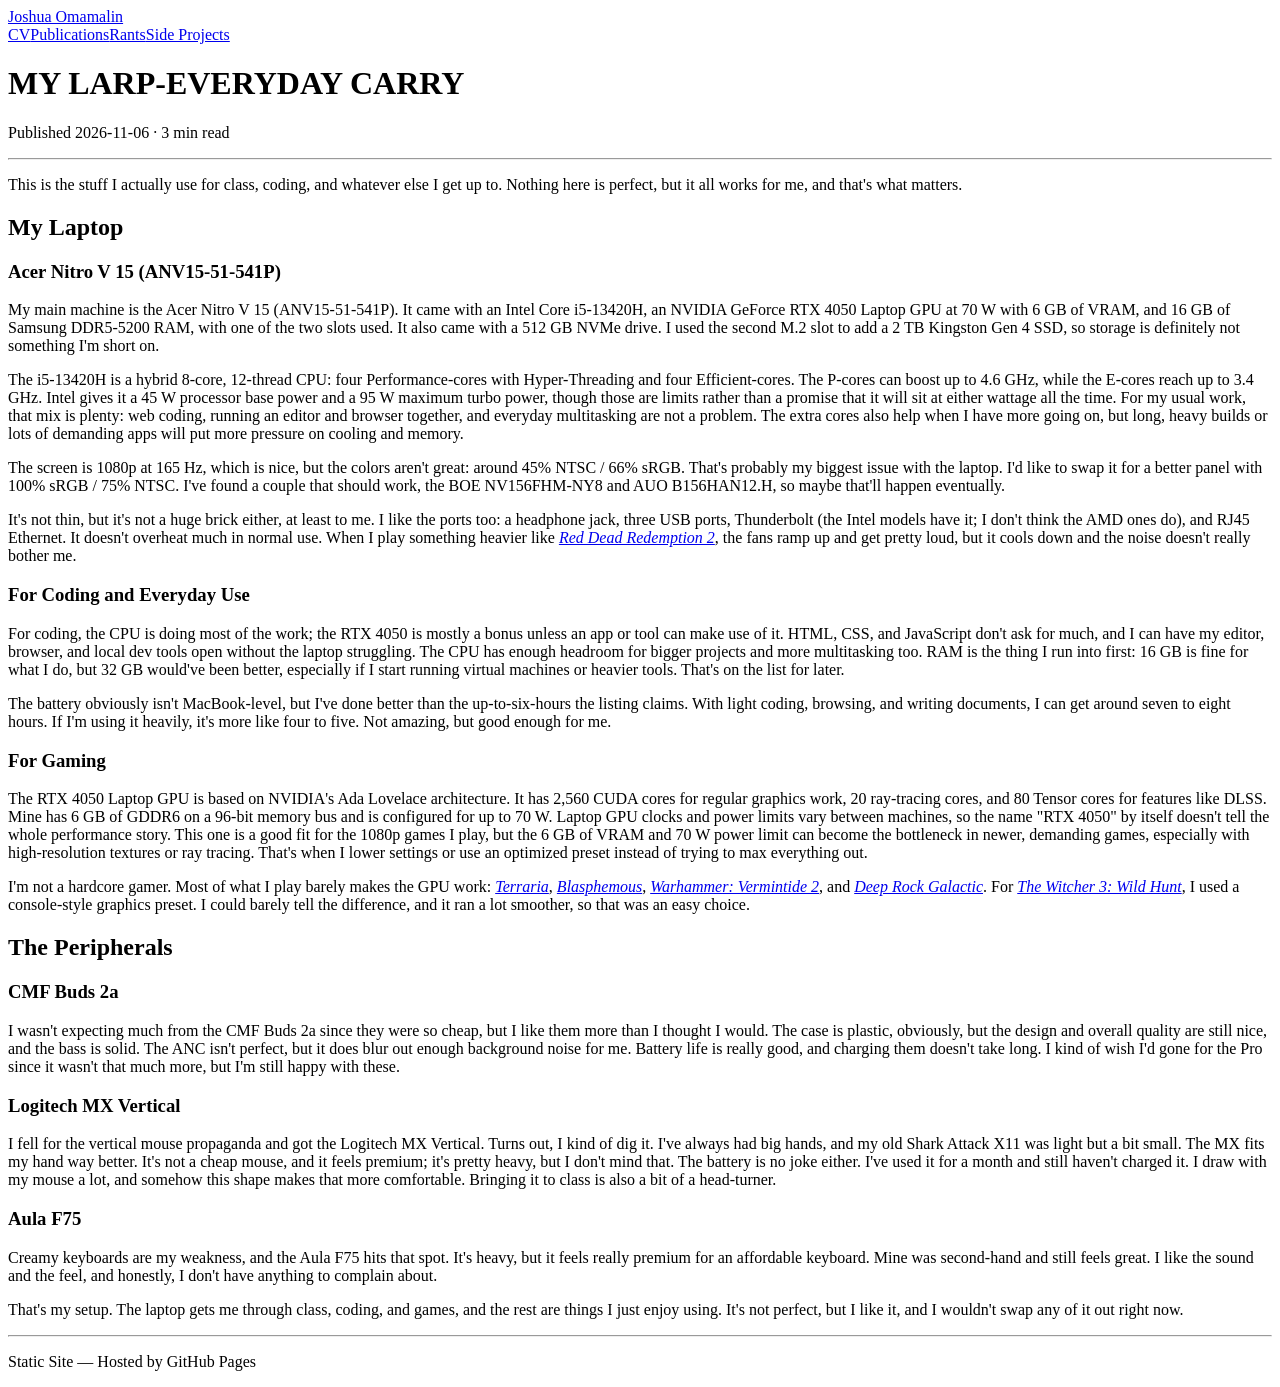
==== articles/my-larp-everyday-carry.html @ c266fec5 "Refresh articles and refine file converter Rename and update several articles, replace the everyday " ====
<!DOCTYPE html>
<html lang="en">
<head>
<meta charset="utf-8">
<meta name="viewport" content="width=device-width, initial-scale=1">
<title>MY LARP-EVERYDAY CARRY — Joshua Omamalin</title>
<meta name="description" content="A personal look at the laptop and peripherals I use every day.">
<link rel="icon" href="../favicon.svg" type="image/svg+xml">
<link rel="apple-touch-icon" href="../touch-icon.png">
<link rel="stylesheet" href="../css/common.min.9ec15a660d997d0b6fd62d9c77e665c2abbf5c6bcadc1af17a2eb308a546ca8c.css">
<link rel="stylesheet" href="../css/content.min.57d898a4ad93e80d72ac39ad82fda7fa57a2b0c03f6308028670a78f7bf733b8.css">
<link rel="stylesheet" href="../css/index.css">
</head>
<body class="index">
<div id="wrapper">
  <main id="main" class="listing">
    <header class="topbar">
      <a class="slide brand" href="../">Joshua Omamalin</a>
      <span class="line" aria-hidden="true"></span>
      <nav aria-label="Sections"><a class="slide" href="../cv/">CV</a><a class="slide" href="../publications/">Publications</a><a class="slide" href="../articles/" aria-current="page">Rants</a><a class="slide" href="../projects/">Side Projects</a></nav>
    </header>
    <h1>MY LARP-EVERYDAY CARRY</h1>
    <p class="dir-foot">Published 2026-11-06 &middot; 3 min read</p>
    <hr>
    <article class="content">
      <p>This is the stuff I actually use for class, coding, and whatever else I get up to. Nothing here is perfect, but it all works for me, and that's what matters.</p>

      <h2>My Laptop</h2>
      <h3>Acer Nitro V 15 (ANV15-51-541P)</h3>
      <p>My main machine is the Acer Nitro V 15 (ANV15-51-541P). It came with an Intel Core i5-13420H, an NVIDIA GeForce RTX 4050 Laptop GPU at 70 W with 6 GB of VRAM, and 16 GB of Samsung DDR5-5200 RAM, with one of the two slots used. It also came with a 512 GB NVMe drive. I used the second M.2 slot to add a 2 TB Kingston Gen 4 SSD, so storage is definitely not something I'm short on.</p>
      <p>The i5-13420H is a hybrid 8-core, 12-thread CPU: four Performance-cores with Hyper-Threading and four Efficient-cores. The P-cores can boost up to 4.6 GHz, while the E-cores reach up to 3.4 GHz. Intel gives it a 45 W processor base power and a 95 W maximum turbo power, though those are limits rather than a promise that it will sit at either wattage all the time. For my usual work, that mix is plenty: web coding, running an editor and browser together, and everyday multitasking are not a problem. The extra cores also help when I have more going on, but long, heavy builds or lots of demanding apps will put more pressure on cooling and memory.</p>
      <p>The screen is 1080p at 165 Hz, which is nice, but the colors aren't great: around 45% NTSC / 66% sRGB. That's probably my biggest issue with the laptop. I'd like to swap it for a better panel with 100% sRGB / 75% NTSC. I've found a couple that should work, the BOE NV156FHM-NY8 and AUO B156HAN12.H, so maybe that'll happen eventually.</p>
      <p>It's not thin, but it's not a huge brick either, at least to me. I like the ports too: a headphone jack, three USB ports, Thunderbolt (the Intel models have it; I don't think the AMD ones do), and RJ45 Ethernet. It doesn't overheat much in normal use. When I play something heavier like <a href="https://store.steampowered.com/app/1174180/Red_Dead_Redemption_2/" target="_blank" rel="noopener noreferrer"><em>Red Dead Redemption 2</em></a>, the fans ramp up and get pretty loud, but it cools down and the noise doesn't really bother me.</p>

      <h3>For Coding and Everyday Use</h3>
      <p>For coding, the CPU is doing most of the work; the RTX 4050 is mostly a bonus unless an app or tool can make use of it. HTML, CSS, and JavaScript don't ask for much, and I can have my editor, browser, and local dev tools open without the laptop struggling. The CPU has enough headroom for bigger projects and more multitasking too. RAM is the thing I run into first: 16 GB is fine for what I do, but 32 GB would've been better, especially if I start running virtual machines or heavier tools. That's on the list for later.</p>
      <p>The battery obviously isn't MacBook-level, but I've done better than the up-to-six-hours the listing claims. With light coding, browsing, and writing documents, I can get around seven to eight hours. If I'm using it heavily, it's more like four to five. Not amazing, but good enough for me.</p>

      <h3>For Gaming</h3>
      <p>The RTX 4050 Laptop GPU is based on NVIDIA's Ada Lovelace architecture. It has 2,560 CUDA cores for regular graphics work, 20 ray-tracing cores, and 80 Tensor cores for features like DLSS. Mine has 6 GB of GDDR6 on a 96-bit memory bus and is configured for up to 70 W. Laptop GPU clocks and power limits vary between machines, so the name "RTX 4050" by itself doesn't tell the whole performance story. This one is a good fit for the 1080p games I play, but the 6 GB of VRAM and 70 W power limit can become the bottleneck in newer, demanding games, especially with high-resolution textures or ray tracing. That's when I lower settings or use an optimized preset instead of trying to max everything out.</p>
      <p>I'm not a hardcore gamer. Most of what I play barely makes the GPU work: <a href="https://store.steampowered.com/app/105600/Terraria/" target="_blank" rel="noopener noreferrer"><em>Terraria</em></a>, <a href="https://store.steampowered.com/app/774361/Blasphemous/" target="_blank" rel="noopener noreferrer"><em>Blasphemous</em></a>, <a href="https://store.steampowered.com/app/552500/Warhammer_Vermintide_2/" target="_blank" rel="noopener noreferrer"><em>Warhammer: Vermintide 2</em></a>, and <a href="https://store.steampowered.com/app/548430/Deep_Rock_Galactic/" target="_blank" rel="noopener noreferrer"><em>Deep Rock Galactic</em></a>. For <a href="https://store.steampowered.com/app/292030/The_Witcher_3_Wild_Hunt/"><em>The Witcher 3: Wild Hunt</em></a>, I used a console-style graphics preset. I could barely tell the difference, and it ran a lot smoother, so that was an easy choice.</p>

      <h2>The Peripherals</h2>
      <h3>CMF Buds 2a</h3>
      <p>I wasn't expecting much from the CMF Buds 2a since they were so cheap, but I like them more than I thought I would. The case is plastic, obviously, but the design and overall quality are still nice, and the bass is solid. The ANC isn't perfect, but it does blur out enough background noise for me. Battery life is really good, and charging them doesn't take long. I kind of wish I'd gone for the Pro since it wasn't that much more, but I'm still happy with these.</p>

      <h3>Logitech MX Vertical</h3>
      <p>I fell for the vertical mouse propaganda and got the Logitech MX Vertical. Turns out, I kind of dig it. I've always had big hands, and my old Shark Attack X11 was light but a bit small. The MX fits my hand way better. It's not a cheap mouse, and it feels premium; it's pretty heavy, but I don't mind that. The battery is no joke either. I've used it for a month and still haven't charged it. I draw with my mouse a lot, and somehow this shape makes that more comfortable. Bringing it to class is also a bit of a head-turner.</p>

      <h3>Aula F75</h3>
      <p>Creamy keyboards are my weakness, and the Aula F75 hits that spot. It's heavy, but it feels really premium for an affordable keyboard. Mine was second-hand and still feels great. I like the sound and the feel, and honestly, I don't have anything to complain about.</p>

      <p>That's my setup. The laptop gets me through class, coding, and games, and the rest are things I just enjoy using. It's not perfect, but I like it, and I wouldn't swap any of it out right now.</p>
    </article>
    <hr>
    <p class="dir-foot">Static Site &mdash; Hosted by GitHub Pages</p>
  </main>
</div>
<script src="../js/overlay-scrollbar.js"></script>
</body>
</html>
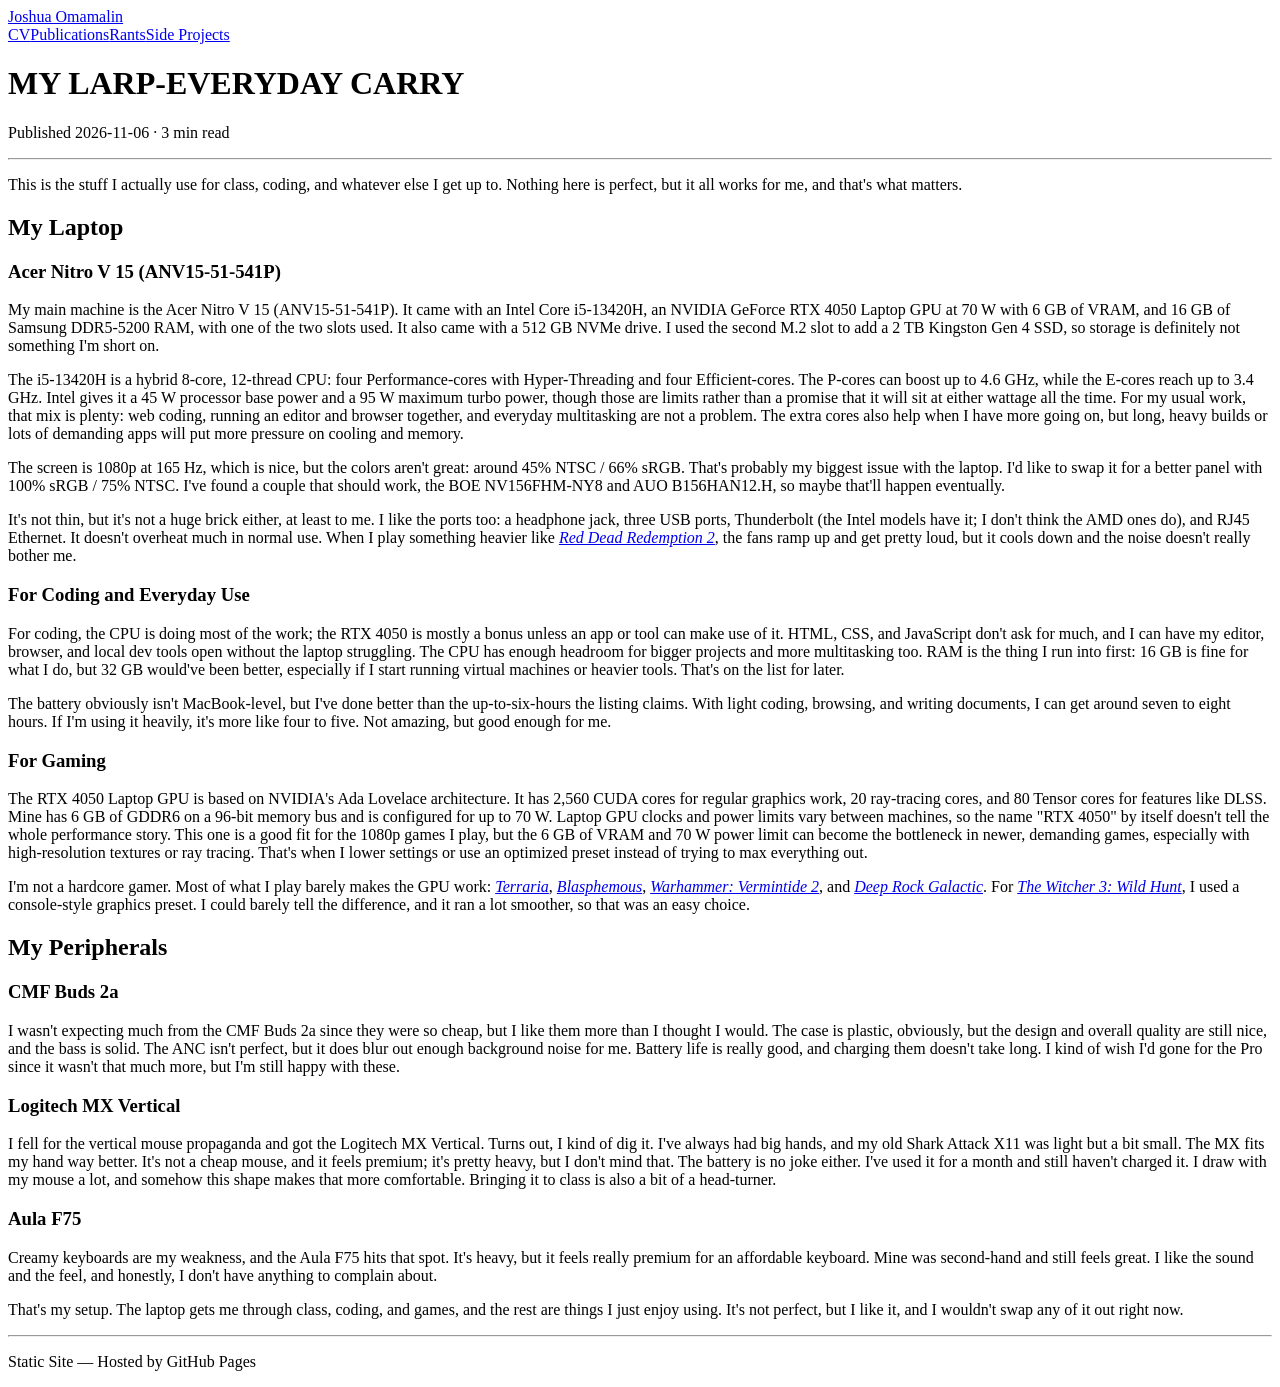
==== commit 337187c9: "Rename peripherals section heading Change the heading to “My Peripherals” to make the article sectio" ====
--- a/articles/my-larp-everyday-carry.html
+++ b/articles/my-larp-everyday-carry.html
@@ -40,7 +40,7 @@
       <p>The RTX 4050 Laptop GPU is based on NVIDIA's Ada Lovelace architecture. It has 2,560 CUDA cores for regular graphics work, 20 ray-tracing cores, and 80 Tensor cores for features like DLSS. Mine has 6 GB of GDDR6 on a 96-bit memory bus and is configured for up to 70 W. Laptop GPU clocks and power limits vary between machines, so the name "RTX 4050" by itself doesn't tell the whole performance story. This one is a good fit for the 1080p games I play, but the 6 GB of VRAM and 70 W power limit can become the bottleneck in newer, demanding games, especially with high-resolution textures or ray tracing. That's when I lower settings or use an optimized preset instead of trying to max everything out.</p>
       <p>I'm not a hardcore gamer. Most of what I play barely makes the GPU work: <a href="https://store.steampowered.com/app/105600/Terraria/" target="_blank" rel="noopener noreferrer"><em>Terraria</em></a>, <a href="https://store.steampowered.com/app/774361/Blasphemous/" target="_blank" rel="noopener noreferrer"><em>Blasphemous</em></a>, <a href="https://store.steampowered.com/app/552500/Warhammer_Vermintide_2/" target="_blank" rel="noopener noreferrer"><em>Warhammer: Vermintide 2</em></a>, and <a href="https://store.steampowered.com/app/548430/Deep_Rock_Galactic/" target="_blank" rel="noopener noreferrer"><em>Deep Rock Galactic</em></a>. For <a href="https://store.steampowered.com/app/292030/The_Witcher_3_Wild_Hunt/"><em>The Witcher 3: Wild Hunt</em></a>, I used a console-style graphics preset. I could barely tell the difference, and it ran a lot smoother, so that was an easy choice.</p>
 
-      <h2>The Peripherals</h2>
+      <h2>My Peripherals</h2>
       <h3>CMF Buds 2a</h3>
       <p>I wasn't expecting much from the CMF Buds 2a since they were so cheap, but I like them more than I thought I would. The case is plastic, obviously, but the design and overall quality are still nice, and the bass is solid. The ANC isn't perfect, but it does blur out enough background noise for me. Battery life is really good, and charging them doesn't take long. I kind of wish I'd gone for the Pro since it wasn't that much more, but I'm still happy with these.</p>
 
